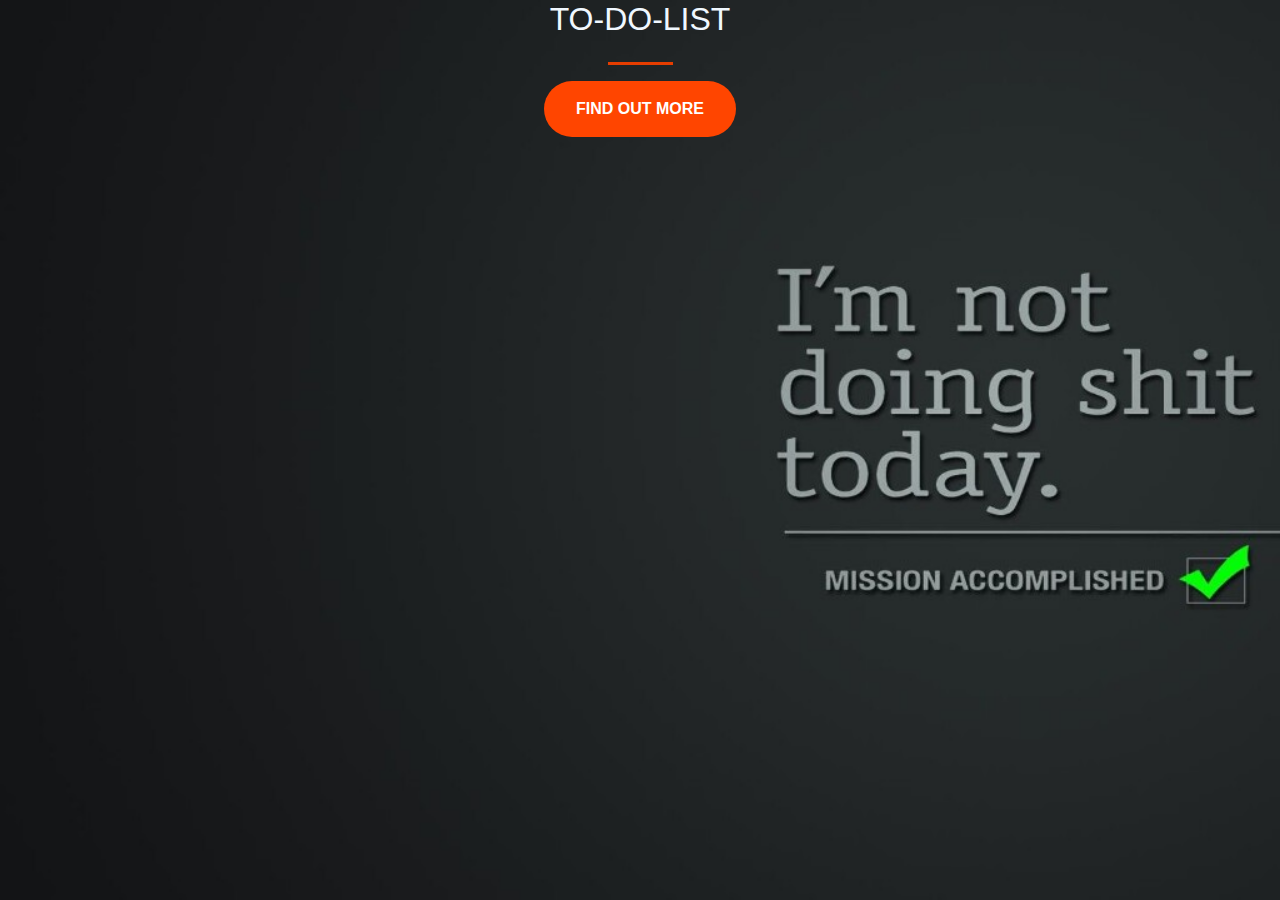
==== index.html @ dd8bb2c0 "to-do-list deployed" ====
<!DOCTYPE html>
<html>
    <head>
        <title>
          To-Do List
             <!-- Required meta tags -->
    <meta charset="utf-8">
    <meta name="viewport" content="width=device-width, initial-scale=1, shrink-to-fit=no">
        
        </title>
        <link rel="stylesheet" href="https://cdn.jsdelivr.net/npm/bootstrap@4.3.1/dist/css/bootstrap.min.css" integrity="sha384-ggOyR0iXCbMQv3Xipma34MD+dH/1fQ784/j6cY/iJTQUOhcWr7x9JvoRxT2MZw1T" crossorigin="anonymous">
        <link rel="stylesheet" href="todo.css">
    </head>
    <body>
        <div class ="container">
            <div class="row">
                <header class="text-center col-12">    
        <h2>TO-DO-LIST</h2>
       </header>
       <section class="text-center col-12">
        <hr>
   
       <a href="todolist.html">
        <button class="btn btn-primary btn-xl" >Find out more</button>
    </a>
    </section>
    </div>
</div>
    </body>
</html>
---- todo.css ----
body,
html{
   width: 100%;
   height: 100%;
    
    background: url(todo.jpg) no-repeat center center fixed; 
    -webkit-background-size: cover;
    -moz-background-size: cover;
    -o-background-size: cover;
    background-size: cover;
 
}
h2{
    color: aliceblue;
    text-align: center;
    
}
hr{
    background-color: orangered;
    border-width: 3px;
    max-width: 65px;
}
.btn{
    font-weight: 700;
    border-radius: 300px;
    text-transform: uppercase;
}
.btn-primary {
    text-align: center;
    background-color: orangered;
    border: orangered;
}
.btn-primary:hover{
    background-color:rgb(107, 36, 10);
    border-color:rgb(92, 46, 29);
    border-width: 4px;
}

.btn-xl{
    padding: 1rem 2rem;
}
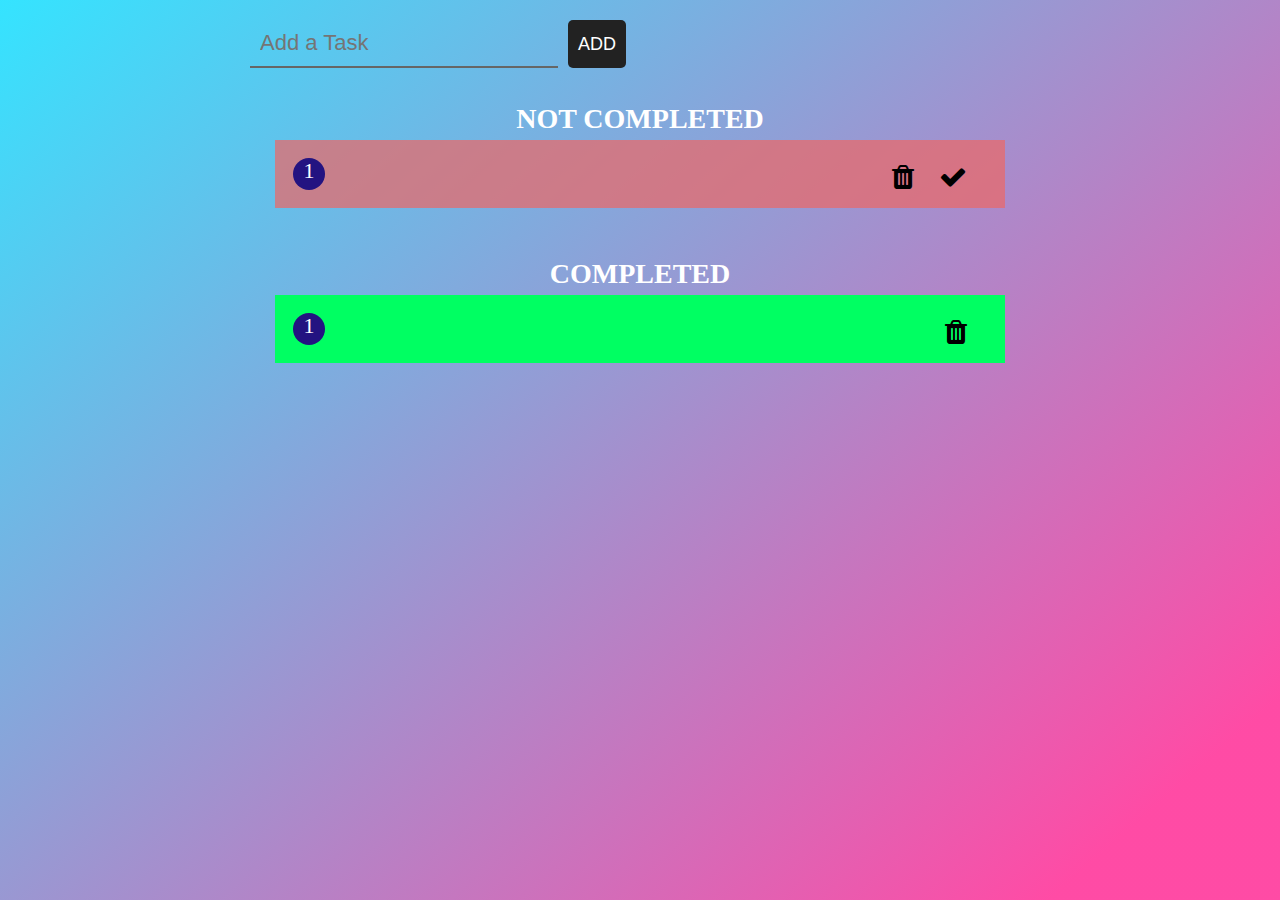
==== commit 9bee0f20: "Rename index2.html to index.html" ====
--- a/index.html
+++ b/index.html
@@ -1,30 +1,39 @@
 <!DOCTYPE html>
 <html>
     <head>
-        <title>
-          To-Do List
-             <!-- Required meta tags -->
-    <meta charset="utf-8">
-    <meta name="viewport" content="width=device-width, initial-scale=1, shrink-to-fit=no">
-        
-        </title>
-        <link rel="stylesheet" href="https://cdn.jsdelivr.net/npm/bootstrap@4.3.1/dist/css/bootstrap.min.css" integrity="sha384-ggOyR0iXCbMQv3Xipma34MD+dH/1fQ784/j6cY/iJTQUOhcWr7x9JvoRxT2MZw1T" crossorigin="anonymous">
-        <link rel="stylesheet" href="todo.css">
+        <meta charset=" UTF-8">
+        <title>To-Do list</title>
+        <link href="https://stackpath.bootstrapcdn.com/font-awesome/4.7.0/css/font-awesome.min.css" rel="stylesheet" >
+        <link rel="stylesheet" href="todolist.css">
     </head>
     <body>
         <div class ="container">
-            <div class="row">
-                <header class="text-center col-12">    
-        <h2>TO-DO-LIST</h2>
-       </header>
-       <section class="text-center col-12">
-        <hr>
-   
-       <a href="todolist.html">
-        <button class="btn btn-primary btn-xl" >Find out more</button>
-    </a>
-    </section>
-    </div>
-</div>
+            <div class="addTask">
+                <input type="text" placeholder="Add a Task">
+                <button>Add</button>
+            </div>
+            <ol class="notcompleted">
+                <h3>Not Completed</h3>
+                <li>
+                  
+                    <button><i class="fa fa-check"></i></button>
+                    <button><i class="fa fa-trash"></i></button>
+                </li>
+            </ol>
+            
+            <ol class="completed">
+                <h3>Completed</h3>
+                <li>
+                   
+                    
+                    <button><i class="fa fa-trash"></i></button>
+                </li>
+            </ol>
+        </div>
+        <script type="text/javascript" src="todolist.js">
+            
+        </script>
+
+
     </body>
-</html>+</html>
--- a/todolist.css
+++ b/todolist.css
@@ -0,0 +1,92 @@
+*{
+    margin: 0;
+    padding: 0;
+    box-sizing: border-box;
+}
+body{
+    height: 100vh;
+    background: #03dfff;
+    background: linear-gradient(139deg,#03ddffcd 0%,#ff0381b6 90%);
+}
+.container{
+    position: relative;
+    max-width: 800px;
+    padding: 10px;
+    margin: 0 auto;
+}
+.addTask{
+    width: 90%;
+    display:flex;
+   padding: 10px 0;
+}
+.addTask > input[type="text"]{
+    width: 90;
+    color: #333;
+    border: none;
+    border-bottom: 2px solid #666;
+    background:none;
+    padding: 10px;
+    font-size: 22px;
+    outline: none;
+}
+.addTask button{
+    margin: 0 10px;
+    background: #222;
+    color: #fff;
+    font-size: 18px;
+    text-transform: uppercase;
+    padding: 10px;
+    border: none;
+    outline: none;
+    border-radius: 5px;
+    cursor: pointer;
+}
+.notcompleted,.completed{
+    margin: 5px;
+    padding: 20px;
+}
+h3{
+    font-size: 28px;
+    text-transform: uppercase;
+    text-align: center;
+    color: #fff;
+}
+ol{
+    list-style: none;
+    counter-reset: my-counter;
+}
+ol li{
+    width: 100%;
+    padding: 18px;
+    margin: 5px 0;
+    background: #e96969bb;
+    font-size: 22px;
+    counter-increment: my-counter;
+}
+ol.completed li{
+    background: #00ff62;
+
+}
+ol li::before{
+    content: counter(my-counter);
+    background: #231381;
+    width: 2rem;
+    height: 2rem;
+    border-radius: 50%;
+    display: inline-block;
+    text-align: center;
+    color: #fff;
+    margin-right: 0.5rem;
+
+}
+li button{
+    float: right;
+    padding: 5px;
+    font-size: 28px;
+    line-height: 28px;
+    margin-right: 15px;
+    background: none;
+    border: none;
+    outline: none;
+    cursor: pointer;
+}
